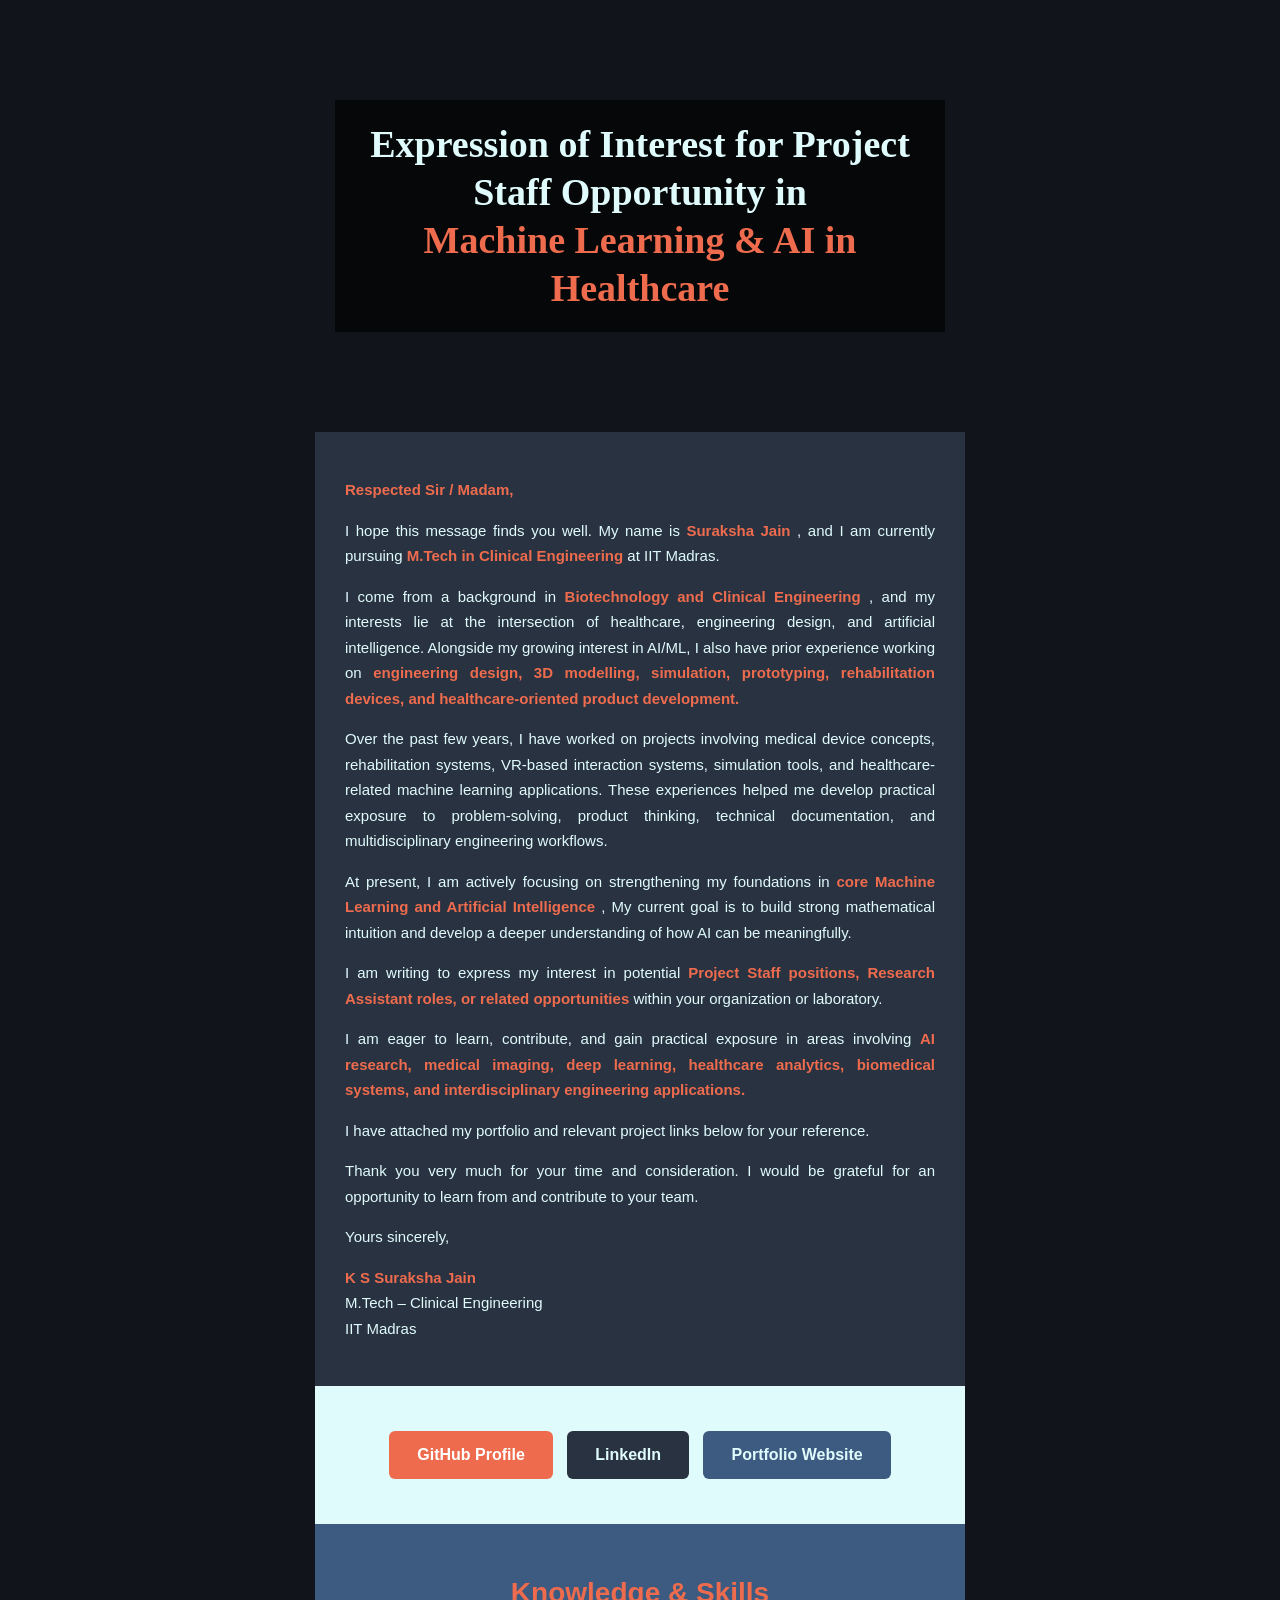
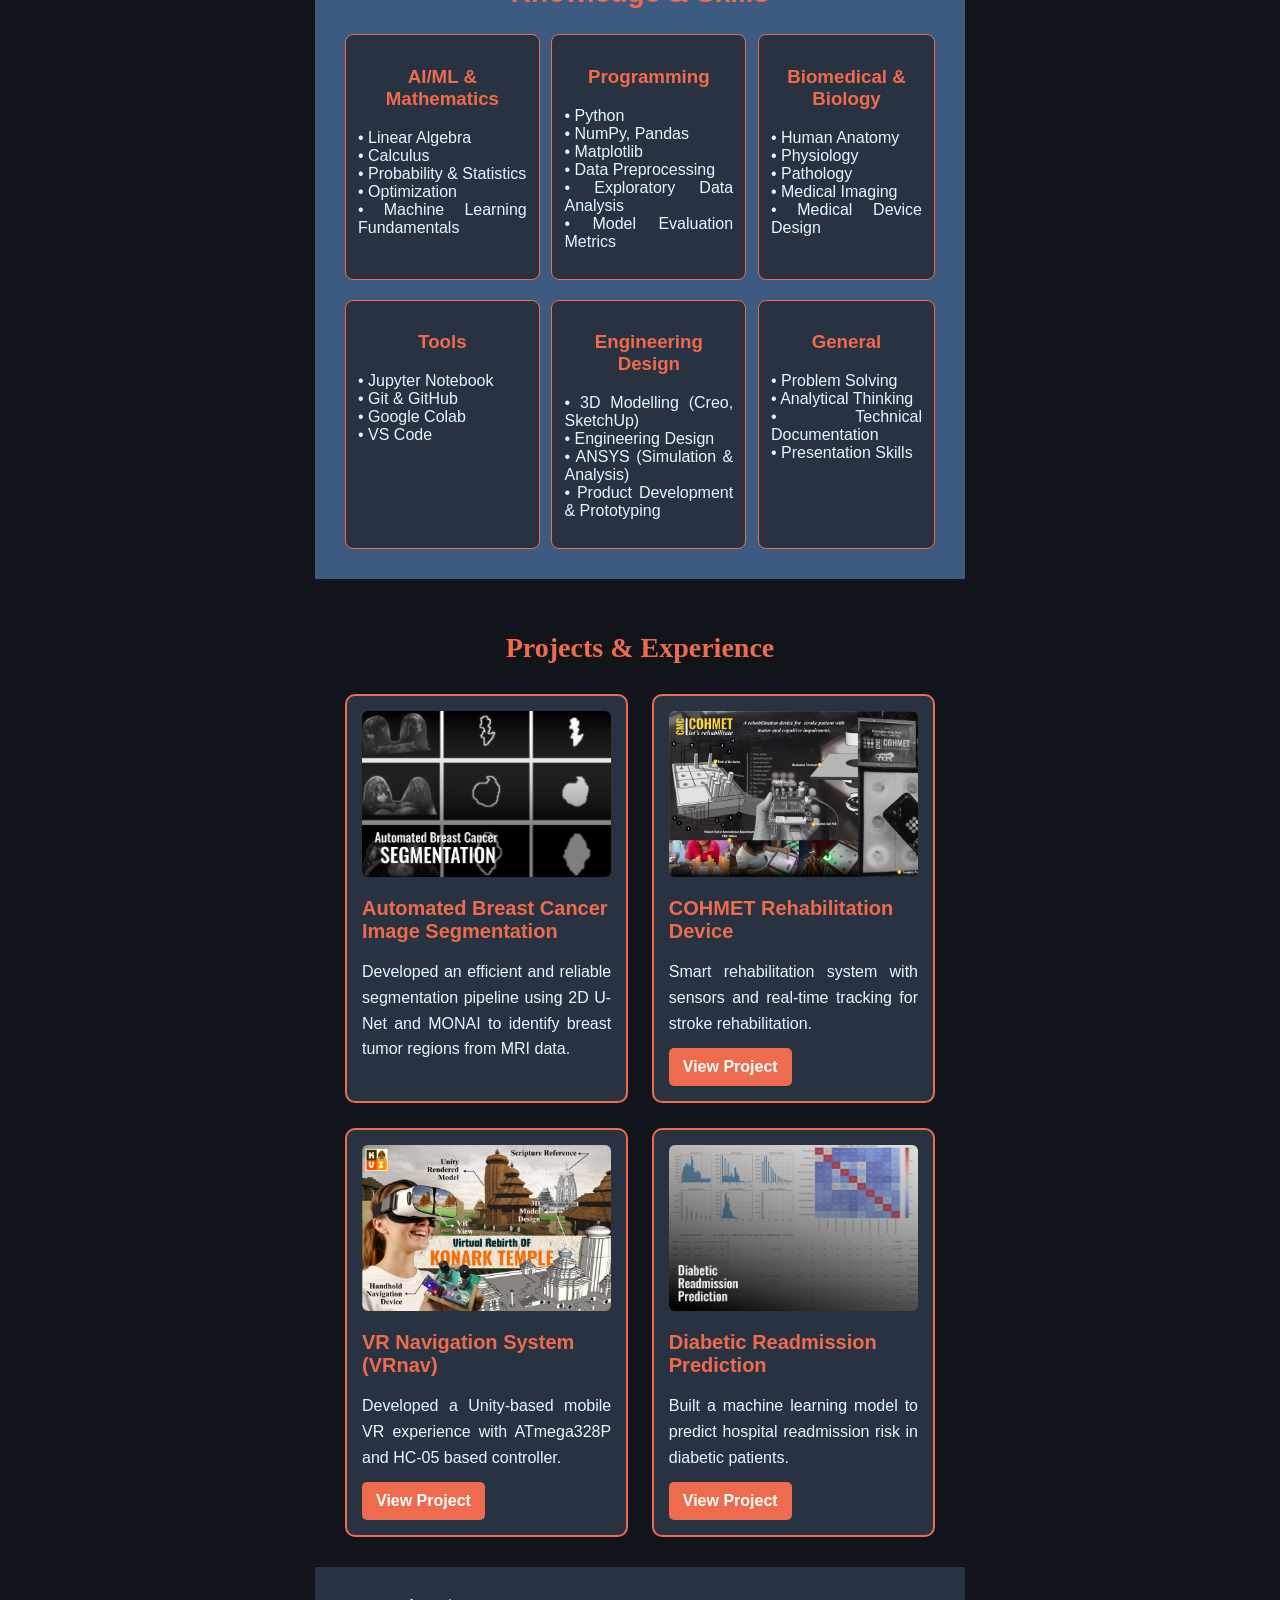
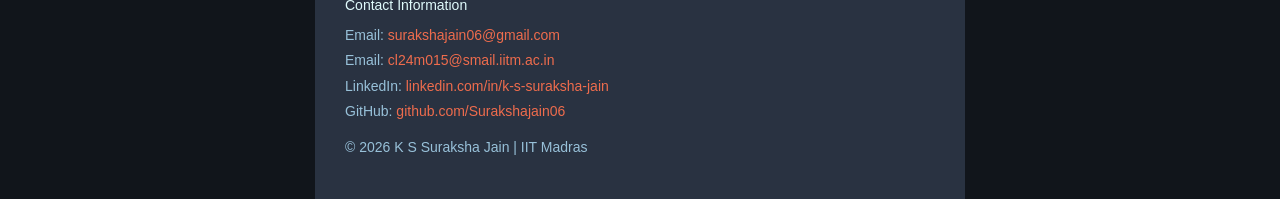
==== mail.html @ e4c126cb "changes made" ====
<!-- EMAIL TEMPLATE FOR SURAKSHA JAIN -->

<!DOCTYPE html>
<html>

<head>
    <meta charset="UTF-8">
    <meta name="viewport" content="width=device-width,initial-scale=1.0">
    <title>Suraksha Jain</title>

    <style>
        @media only screen and (max-width:700px) {

            .hero-text h1 {
                font-size: 24px !important;
                line-height: 32px !important;
                padding: 30px 10px !important;
            }

            .content {
                padding: 15px !important;
            }

            .col,
            .project-col {
                display: block !important;
                width: 100% !important;
                max-width: 100% !important;
                margin-bottom: 20px !important;
            }

            .thumb-img {
                width: 100% !important;
                height: auto !important;
            }
        }

        p {
            text-align: justify;
        }
    </style>

</head>

<body style="margin:0; padding:0; background:#11151b; font-family:Arial, sans-serif;">

    <!-- OUTER -->
    <table width="100%" border="0" cellspacing="0" cellpadding="0" bgcolor="#11151b">

        <tr>
            <td align="center">

                <!-- CONTAINER -->
                <table width="650" border="0" cellspacing="0" cellpadding="0">

                    <!-- HERO -->

                    <tr>

                        <td align="center" valign="middle" style="padding:0;">

                            <div style="
background-image:url('https://images.unsplash.com/photo-1516321318423-f06f85e504b3?q=80&w=1600');
background-size:cover;
background-position:center;
background-repeat:no-repeat;
text-align:center;
padding:100px 20px;
color:#E0FBFC;
">

                                <h1 style="
margin:0;
font-size:38px;
line-height:48px;
font-family:'Times New Roman', Times, serif;
background-color:#000000aa;
padding:20px;
">

                                    Expression of Interest for Project Staff Opportunity in
                                    <br>

                                    <span style="color:#EE6C4D;">
                                        Machine Learning & AI in Healthcare
                                    </span>

                                </h1>

                            </div>

                        </td>

                    </tr>

                    <!-- CONTENT -->

<tr>

    <td style="
background:#293241;
padding:30px;
color:#E0FBFC;
font-size:15px;
line-height:1.7;
" class="content">

        <p>
            <b style="color:#EE6C4D;">
                Respected Sir / Madam,
            </b>
        </p>

        <p>
            I hope this message finds you well.
            My name is
            <b style="color:#EE6C4D;">
                Suraksha Jain
            </b>,
            and I am currently pursuing
            <b style="color:#EE6C4D;">
                M.Tech in Clinical Engineering
            </b>
            at IIT Madras.
        </p>

        <p>
            I come from a background in
            <b style="color:#EE6C4D;">
                Biotechnology and Clinical Engineering
            </b>,
            and my interests lie at the intersection of
            healthcare, engineering design, and artificial intelligence.
            Alongside my growing interest in AI/ML,
            I also have prior experience working on
            <b style="color:#EE6C4D;">
                engineering design, 3D modelling,
                simulation, prototyping,
                rehabilitation devices,
                and healthcare-oriented product development.
            </b>
        </p>

        <p>
            Over the past few years,
            I have worked on projects involving
            medical device concepts,
            rehabilitation systems,
            VR-based interaction systems,
            simulation tools,
            and healthcare-related machine learning applications.
            These experiences helped me develop practical exposure to
            problem-solving,
            product thinking,
            technical documentation,
            and multidisciplinary engineering workflows.
        </p>

        <p>
            At present,
            I am actively focusing on strengthening my foundations in
            <b style="color:#EE6C4D;">
              core Machine Learning and Artificial Intelligence
            </b>,

            </b>
            My current goal is to build strong mathematical intuition
            and develop a deeper understanding of how AI can be
            meaningfully.
        </p>

        <p>
            I am writing to express my interest in potential
            <b style="color:#EE6C4D;">
                Project Staff positions,
                Research Assistant roles,
                or related opportunities
            </b>
            within your organization or laboratory.
        </p>

        <p>
            I am eager to learn,
            contribute,
            and gain practical exposure in areas involving
            <b style="color:#EE6C4D;">
                AI research,
                medical imaging,
                deep learning,
                healthcare analytics,
                biomedical systems,
                and interdisciplinary engineering applications.
            </b>
        </p>

        <p>
            I have attached my portfolio and relevant project links
            below for your reference.
        </p>

        <p>
            Thank you very much for your time and consideration.
            I would be grateful for an opportunity to learn from
            and contribute to your team.
        </p>

        <p>
            Yours sincerely,
        </p>

        <p>
            <strong style="color:#EE6C4D;">
                K S Suraksha Jain
            </strong>
            <br>
            M.Tech – Clinical Engineering
            <br>
            IIT Madras
        </p>

    </td>

</tr>

                    <!-- BUTTONS -->

                    <!-- BUTTON SECTION -->

                    <tr>

                        <td style="
background:#E0FBFC;
padding:40px 20px;
text-align:center;
">

                            <!-- GITHUB -->

                            <a href="https://github.com/Surakshajain06" style="
background:#EE6C4D;
padding:15px 28px;
color:white;
text-decoration:none;
font-weight:bold;
border-radius:6px;
display:inline-block;
margin:5px;
">

                                GitHub Profile

                            </a>

                            <!-- LINKEDIN -->

                            <a href="https://www.linkedin.com/in/k-s-suraksha-jain/" style="
background:#293241;
padding:15px 28px;
color:#E0FBFC;
text-decoration:none;
font-weight:bold;
border-radius:6px;
display:inline-block;
margin:5px;
">

                                LinkedIn

                            </a>

                            <!-- PORTFOLIO WEBSITE -->

                            <a href="https://surakshajain06.github.io/portfolio/" style="
background:#3D5A80;
padding:15px 28px;
color:#E0FBFC;
text-decoration:none;
font-weight:bold;
border-radius:6px;
display:inline-block;
margin:5px;
">

                                Portfolio Website

                            </a>

                        </td>

                    </tr>

                    <!-- SKILLS -->

                    <tr>

                        <td style="
background:#3D5A80;
padding:30px;
color:#E0FBFC;
text-align:center;
">

                            <h2 style="
margin-bottom:25px;
color:#EE6C4D;
font-size:28px;
">

                                Knowledge & Skills

                            </h2>

                            <table width="100%" border="0" cellspacing="0" cellpadding="0">

                                <!-- ROW 1 -->

                                <tr>

                                    <td width="33%" valign="top" class="col" style="
padding:12px;
background:#293241;
border:1px solid #EE6C4D;
border-radius:8px;
">

                                        <h3 style="color:#EE6C4D;">
                                            AI/ML & Mathematics
                                        </h3>

                                        <p>
                                            • Linear Algebra <br>
                                            • Calculus <br>
                                            • Probability & Statistics <br>
                                            • Optimization <br>
                                            • Machine Learning Fundamentals
                                        </p>

                                    </td>

                                    <td width="2%"></td>

                                    <td width="33%" valign="top" class="col" style="
padding:12px;
background:#293241;
border:1px solid #EE6C4D;
border-radius:8px;
">

                                        <h3 style="color:#EE6C4D;">
                                            Programming
                                        </h3>

                                        <p>
                                            • Python <br>
                                            • NumPy, Pandas <br>
                                            • Matplotlib <br>
                                            • Data Preprocessing <br>
                                            • Exploratory Data Analysis <br>
                                            • Model Evaluation Metrics
                                        </p>

                                    </td>

                                    <td width="2%"></td>

                                    <td width="33%" valign="top" class="col" style="
padding:12px;
background:#293241;
border:1px solid #EE6C4D;
border-radius:8px;
">

                                        <h3 style="color:#EE6C4D;">
                                            Biomedical & Biology
                                        </h3>

                                        <p>
                                            • Human Anatomy <br>
                                            • Physiology <br>
                                            • Pathology <br>
                                            • Medical Imaging <br>
                                            • Medical Device Design
                                        </p>

                                    </td>

                                </tr>

                                <tr>
                                    <td colspan="5" height="20"></td>
                                </tr>

                                <!-- ROW 2 -->

                                <tr>

                                    <td width="33%" valign="top" class="col" style="
padding:12px;
background:#293241;
border:1px solid #EE6C4D;
border-radius:8px;
">

                                        <h3 style="color:#EE6C4D;">
                                            Tools
                                        </h3>

                                        <p>
                                            • Jupyter Notebook <br>
                                            • Git & GitHub <br>
                                            • Google Colab <br>
                                            • VS Code
                                        </p>

                                    </td>

                                    <td width="2%"></td>

                                    <td width="33%" valign="top" class="col" style="
padding:12px;
background:#293241;
border:1px solid #EE6C4D;
border-radius:8px;
">

                                        <h3 style="color:#EE6C4D;">
                                            Engineering Design
                                        </h3>

                                        <p>
                                            • 3D Modelling (Creo, SketchUp) <br>
                                            • Engineering Design <br>
                                            • ANSYS (Simulation & Analysis) <br>
                                            • Product Development & Prototyping
                                        </p>

                                    </td>

                                    <td width="2%"></td>

                                    <td width="33%" valign="top" class="col" style="
padding:12px;
background:#293241;
border:1px solid #EE6C4D;
border-radius:8px;
">

                                        <h3 style="color:#EE6C4D;">
                                            General
                                        </h3>

                                        <p>
                                            • Problem Solving <br>
                                            • Analytical Thinking <br>
                                            • Technical Documentation <br>
                                            • Presentation Skills
                                        </p>

                                    </td>

                                </tr>

                            </table>

                        </td>

                    </tr>

                    <!-- PROJECTS -->

                    <tr>

                        <td style="
background:#11151b;
padding:30px;
color:#E0FBFC;
">

                            <h2 style="
text-align:center;
color:#EE6C4D;
margin-bottom:30px;
font-size:28px;
font-family:'Times New Roman', Times, serif;
">

                                Projects & Experience

                            </h2>

                            <table width="100%" border="0" cellspacing="0" cellpadding="0">

                                <!-- ROW 1 -->

                                <tr>

                                    <!-- BREAST CANCER -->

                                    <td width="48%" valign="top" style="
background:#293241;
padding:15px;
border-radius:10px;
border:2px solid #EE6C4D;
" class="project-col">

                                        <img src="https://surakshajain06.github.io/portfolio/images/tn3.png"
                                            class="thumb-img" style="
width:100%;
border-radius:6px;
margin-bottom:10px;
display:block;
">

                                        <h3 style="
color:#EE6C4D;
margin-bottom:10px;
font-size:20px;
">

                                            Automated Breast Cancer Image Segmentation

                                        </h3>

                                        <p style="
color:#E0FBFC;
line-height:1.6;
margin-bottom:12px;
">

                                            Developed an efficient and reliable segmentation
                                            pipeline using 2D U-Net and MONAI to identify
                                            breast tumor regions from MRI data.

                                        </p>

                                    </td>

                                    <td width="4%"></td>

                                    <!-- COHMET -->

                                    <td width="48%" valign="top" style="
background:#293241;
padding:15px;
border-radius:10px;
border:2px solid #EE6C4D;
" class="project-col">

                                        <img src="https://surakshajain06.github.io/portfolio/images/tn1.png"
                                            class="thumb-img" style="
width:100%;
border-radius:6px;
margin-bottom:10px;
display:block;
">

                                        <h3 style="
color:#EE6C4D;
margin-bottom:10px;
font-size:20px;
">

                                            COHMET Rehabilitation Device

                                        </h3>

                                        <p style="
color:#E0FBFC;
line-height:1.6;
margin-bottom:12px;
">

                                            Smart rehabilitation system with sensors and
                                            real-time tracking for stroke rehabilitation.

                                        </p>

                                        <a href="https://github.com/Surakshajain06/COHMET_PVT" style="
background:#EE6C4D;
padding:10px 14px;
color:white;
text-decoration:none;
border-radius:5px;
font-weight:bold;
display:inline-block;
">

                                            View Project

                                        </a>

                                    </td>

                                </tr>

                                <tr>
                                    <td colspan="3" height="25"></td>
                                </tr>

                                <!-- ROW 2 -->

                                <tr>

                                    <!-- VR NAV -->

                                    <td width="48%" valign="top" style="
background:#293241;
padding:15px;
border-radius:10px;
border:2px solid #EE6C4D;
" class="project-col">

                                        <img src="https://surakshajain06.github.io/portfolio/images/tn9.png"
                                            class="thumb-img" style="
width:100%;
border-radius:6px;
margin-bottom:10px;
display:block;
">

                                        <h3 style="
color:#EE6C4D;
margin-bottom:10px;
font-size:20px;
">

                                            VR Navigation System (VRnav)

                                        </h3>

                                        <p style="
color:#E0FBFC;
line-height:1.6;
margin-bottom:12px;
">

                                            Developed a Unity-based mobile VR experience
                                            with ATmega328P and HC-05 based controller.

                                        </p>

                                        <a href="https://konark.netlify.app/" style="
background:#EE6C4D;
padding:10px 14px;
color:white;
text-decoration:none;
border-radius:5px;
font-weight:bold;
display:inline-block;
">

                                            View Project

                                        </a>

                                    </td>

                                    <td width="4%"></td>

                                    <!-- DIABETIC -->

                                    <td width="48%" valign="top" style="
background:#293241;
padding:15px;
border-radius:10px;
border:2px solid #EE6C4D;
" class="project-col">

                                        <img src="https://surakshajain06.github.io/portfolio/images/tn6.png"
                                            class="thumb-img" style="
width:100%;
border-radius:6px;
margin-bottom:10px;
display:block;
">

                                        <h3 style="
color:#EE6C4D;
margin-bottom:10px;
font-size:20px;
">

                                            Diabetic Readmission Prediction

                                        </h3>

                                        <p style="
color:#E0FBFC;
line-height:1.6;
margin-bottom:12px;
">

                                            Built a machine learning model to predict
                                            hospital readmission risk in diabetic patients.

                                        </p>

                                        <a href="https://github.com/Surakshajain06/Diabetic-readmission-prediction-for-high-sensitivity-cleaning"
                                            style="
background:#EE6C4D;
padding:10px 14px;
color:white;
text-decoration:none;
border-radius:5px;
font-weight:bold;
display:inline-block;
">

                                            View Project

                                        </a>

                                    </td>

                                </tr>

                            </table>

                        </td>

                    </tr>

                    <!-- FOOTER -->

                    <tr>

                        <td style="
background:#293241;
padding:30px;
text-align:center;
color:#98C1D9;
font-size:14px;
">

                            <p style="margin:0; color:#E0FBFC;">
                                Contact Information
                            </p>

                            <p style="margin-top:10px; line-height:1.8;">

                                Email:
                                <a href="mailto:surakshajain06@gmail.com" style="color:#EE6C4D; text-decoration:none;">

                                    surakshajain06@gmail.com

                                </a>

                                <br>
                                Email:
                                <a href="mailto:cl24m015@smail.iitm.ac.in" style="color:#EE6C4D; text-decoration:none;">

                                    cl24m015@smail.iitm.ac.in

                                </a>
                                <br>

                                LinkedIn:
                                <a href="https://www.linkedin.com/in/k-s-suraksha-jain/"
                                    style="color:#EE6C4D; text-decoration:none;">

                                    linkedin.com/in/k-s-suraksha-jain

                                </a>

                                <br>

                                GitHub:
                                <a href="https://github.com/Surakshajain06"
                                    style="color:#EE6C4D; text-decoration:none;">

                                    github.com/Surakshajain06

                                </a>

                            </p>

                            <p style="margin-top:15px;">
                                © 2026 K S Suraksha Jain | IIT Madras
                            </p>

                        </td>

                    </tr>

                </table>

            </td>

        </tr>

    </table>

</body>

</html>
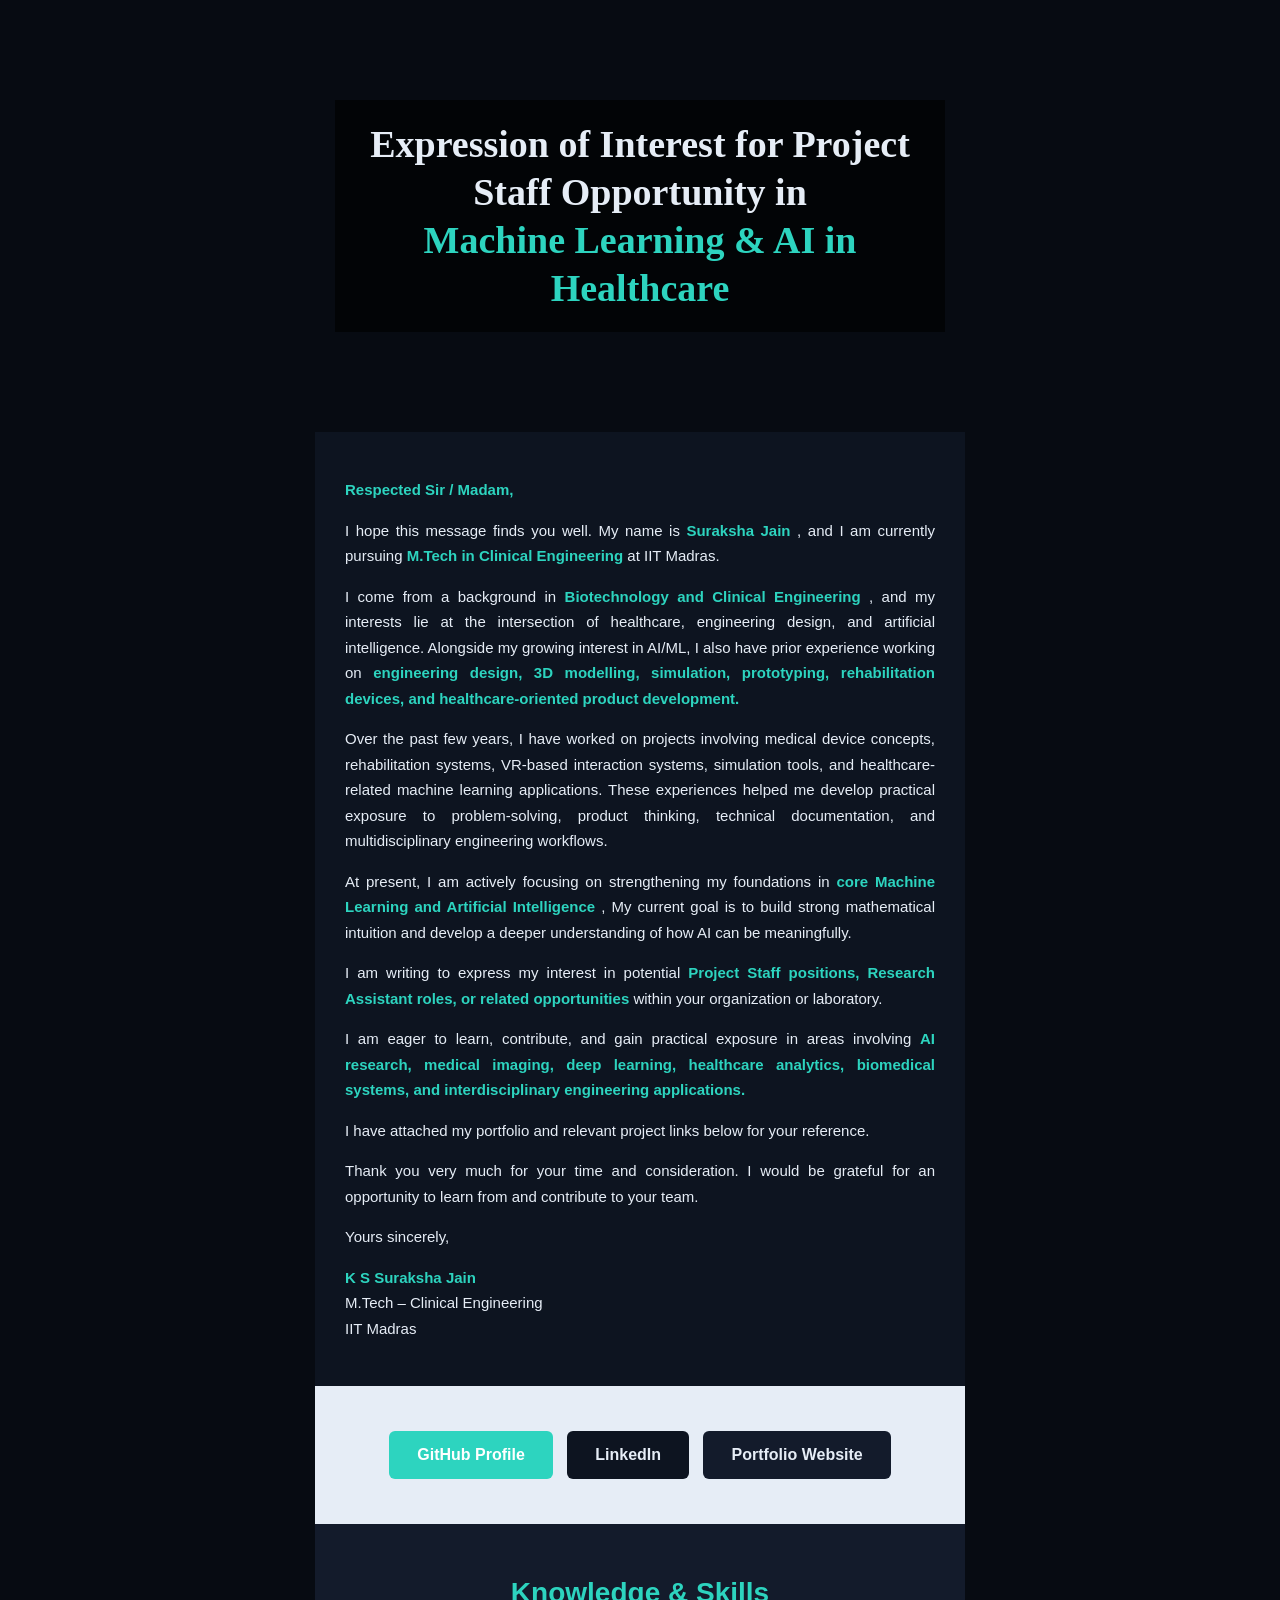
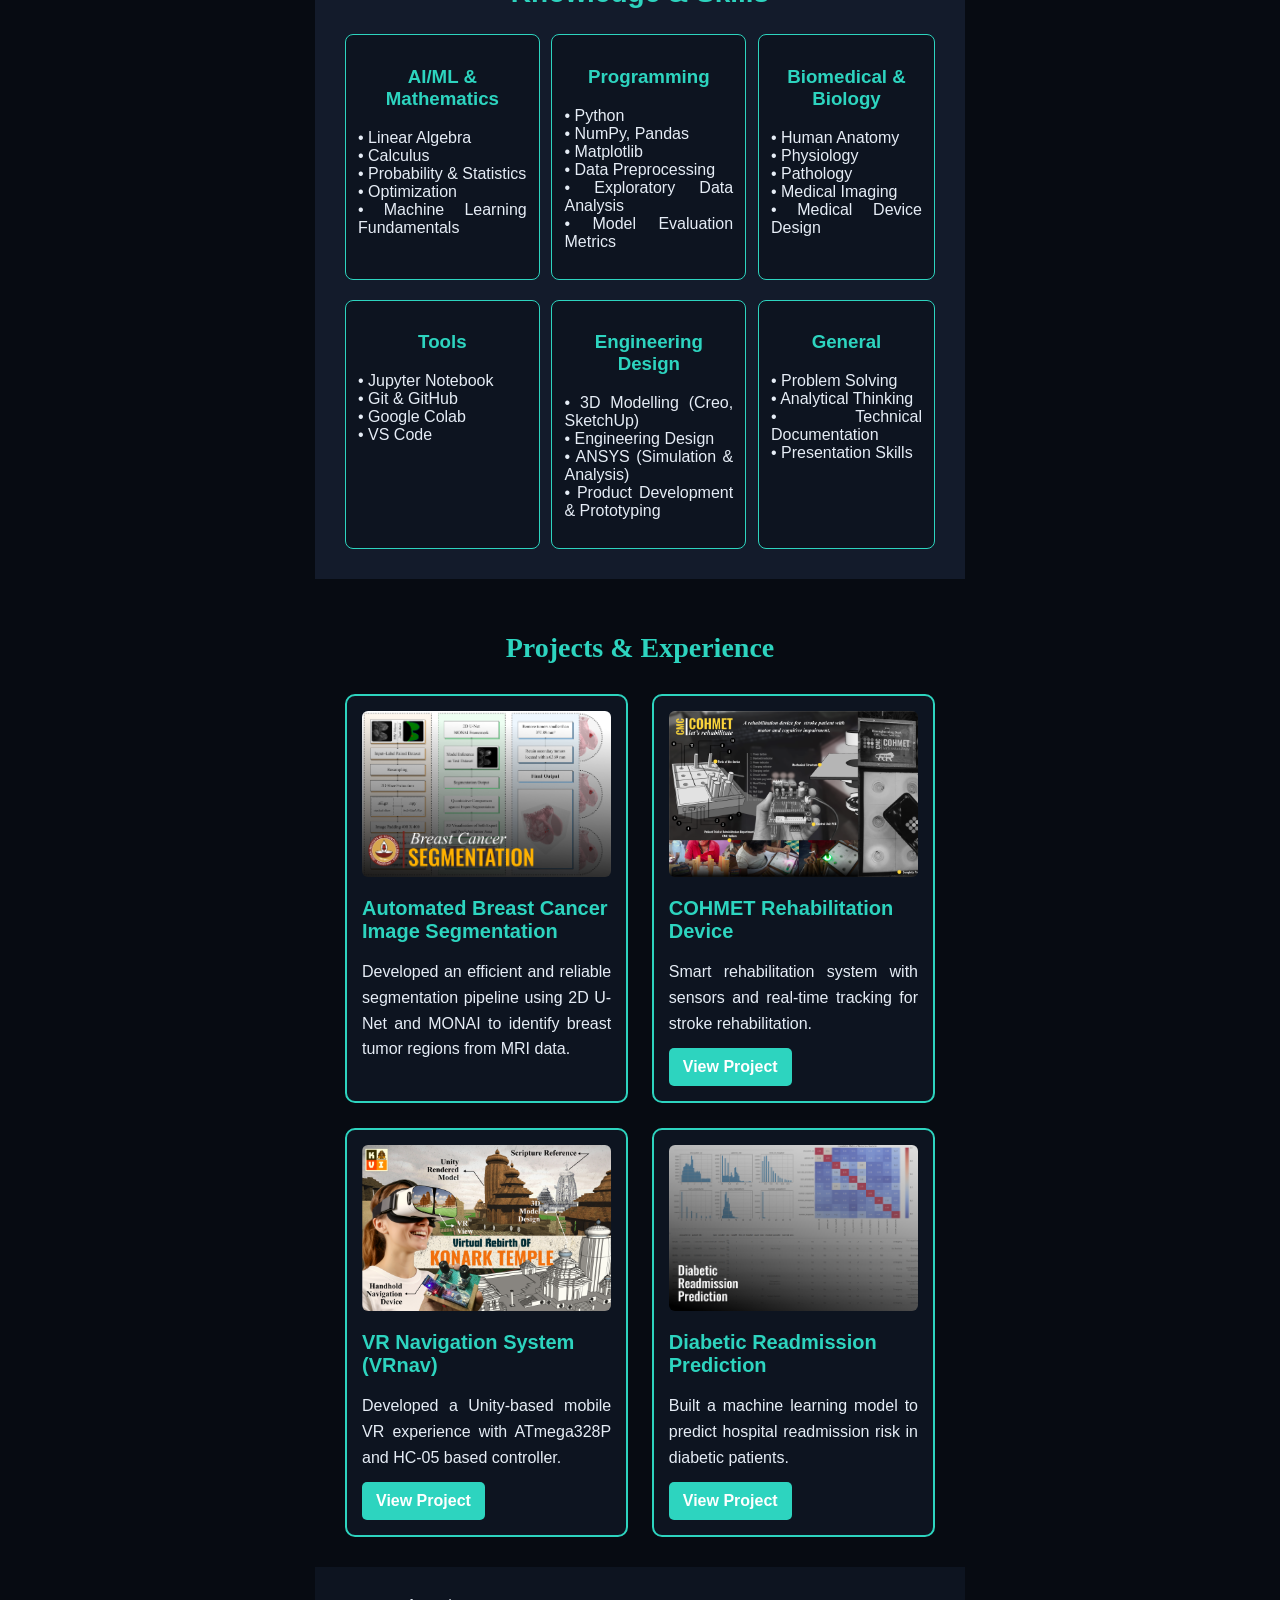
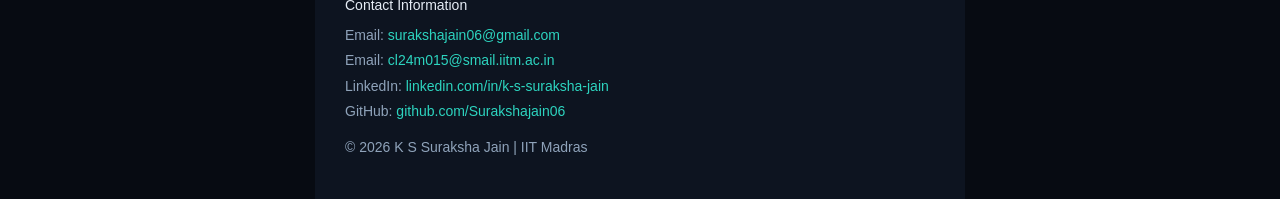
==== commit ec00e1fb: "major UI change" ====
--- a/mail.html
+++ b/mail.html
@@ -42,10 +42,10 @@
 
 </head>
 
-<body style="margin:0; padding:0; background:#11151b; font-family:Arial, sans-serif;">
+<body style="margin:0; padding:0; background:#070B12; font-family:Arial, sans-serif;">
 
     <!-- OUTER -->
-    <table width="100%" border="0" cellspacing="0" cellpadding="0" bgcolor="#11151b">
+    <table width="100%" border="0" cellspacing="0" cellpadding="0" bgcolor="#070B12">
 
         <tr>
             <td align="center">
@@ -66,7 +66,7 @@
 background-repeat:no-repeat;
 text-align:center;
 padding:100px 20px;
-color:#E0FBFC;
+color:#E6EDF6;
 ">
 
                                 <h1 style="
@@ -81,7 +81,7 @@
                                     Expression of Interest for Project Staff Opportunity in
                                     <br>
 
-                                    <span style="color:#EE6C4D;">
+                                    <span style="color:#2DD4BF;">
                                         Machine Learning & AI in Healthcare
                                     </span>
 
@@ -98,15 +98,15 @@
 <tr>
 
     <td style="
-background:#293241;
+background:#0D1420;
 padding:30px;
-color:#E0FBFC;
+color:#E6EDF6;
 font-size:15px;
 line-height:1.7;
 " class="content">
 
         <p>
-            <b style="color:#EE6C4D;">
+            <b style="color:#2DD4BF;">
                 Respected Sir / Madam,
             </b>
         </p>
@@ -114,11 +114,11 @@
         <p>
             I hope this message finds you well.
             My name is
-            <b style="color:#EE6C4D;">
+            <b style="color:#2DD4BF;">
                 Suraksha Jain
             </b>,
             and I am currently pursuing
-            <b style="color:#EE6C4D;">
+            <b style="color:#2DD4BF;">
                 M.Tech in Clinical Engineering
             </b>
             at IIT Madras.
@@ -126,14 +126,14 @@
 
         <p>
             I come from a background in
-            <b style="color:#EE6C4D;">
+            <b style="color:#2DD4BF;">
                 Biotechnology and Clinical Engineering
             </b>,
             and my interests lie at the intersection of
             healthcare, engineering design, and artificial intelligence.
             Alongside my growing interest in AI/ML,
             I also have prior experience working on
-            <b style="color:#EE6C4D;">
+            <b style="color:#2DD4BF;">
                 engineering design, 3D modelling,
                 simulation, prototyping,
                 rehabilitation devices,
@@ -159,7 +159,7 @@
         <p>
             At present,
             I am actively focusing on strengthening my foundations in
-            <b style="color:#EE6C4D;">
+            <b style="color:#2DD4BF;">
               core Machine Learning and Artificial Intelligence
             </b>,
 
@@ -171,7 +171,7 @@
 
         <p>
             I am writing to express my interest in potential
-            <b style="color:#EE6C4D;">
+            <b style="color:#2DD4BF;">
                 Project Staff positions,
                 Research Assistant roles,
                 or related opportunities
@@ -183,7 +183,7 @@
             I am eager to learn,
             contribute,
             and gain practical exposure in areas involving
-            <b style="color:#EE6C4D;">
+            <b style="color:#2DD4BF;">
                 AI research,
                 medical imaging,
                 deep learning,
@@ -209,7 +209,7 @@
         </p>
 
         <p>
-            <strong style="color:#EE6C4D;">
+            <strong style="color:#2DD4BF;">
                 K S Suraksha Jain
             </strong>
             <br>
@@ -229,7 +229,7 @@
                     <tr>
 
                         <td style="
-background:#E0FBFC;
+background:#E6EDF6;
 padding:40px 20px;
 text-align:center;
 ">
@@ -237,7 +237,7 @@
                             <!-- GITHUB -->
 
                             <a href="https://github.com/Surakshajain06" style="
-background:#EE6C4D;
+background:#2DD4BF;
 padding:15px 28px;
 color:white;
 text-decoration:none;
@@ -254,9 +254,9 @@
                             <!-- LINKEDIN -->
 
                             <a href="https://www.linkedin.com/in/k-s-suraksha-jain/" style="
-background:#293241;
+background:#0D1420;
 padding:15px 28px;
-color:#E0FBFC;
+color:#E6EDF6;
 text-decoration:none;
 font-weight:bold;
 border-radius:6px;
@@ -271,9 +271,9 @@
                             <!-- PORTFOLIO WEBSITE -->
 
                             <a href="https://surakshajain06.github.io/portfolio/" style="
-background:#3D5A80;
+background:#131B2B;
 padding:15px 28px;
-color:#E0FBFC;
+color:#E6EDF6;
 text-decoration:none;
 font-weight:bold;
 border-radius:6px;
@@ -294,15 +294,15 @@
                     <tr>
 
                         <td style="
-background:#3D5A80;
+background:#131B2B;
 padding:30px;
-color:#E0FBFC;
+color:#E6EDF6;
 text-align:center;
 ">
 
                             <h2 style="
 margin-bottom:25px;
-color:#EE6C4D;
+color:#2DD4BF;
 font-size:28px;
 ">
 
@@ -318,12 +318,12 @@
 
                                     <td width="33%" valign="top" class="col" style="
 padding:12px;
-background:#293241;
-border:1px solid #EE6C4D;
+background:#0D1420;
+border:1px solid #2DD4BF;
 border-radius:8px;
 ">
 
-                                        <h3 style="color:#EE6C4D;">
+                                        <h3 style="color:#2DD4BF;">
                                             AI/ML & Mathematics
                                         </h3>
 
@@ -341,12 +341,12 @@
 
                                     <td width="33%" valign="top" class="col" style="
 padding:12px;
-background:#293241;
-border:1px solid #EE6C4D;
+background:#0D1420;
+border:1px solid #2DD4BF;
 border-radius:8px;
 ">
 
-                                        <h3 style="color:#EE6C4D;">
+                                        <h3 style="color:#2DD4BF;">
                                             Programming
                                         </h3>
 
@@ -365,12 +365,12 @@
 
                                     <td width="33%" valign="top" class="col" style="
 padding:12px;
-background:#293241;
-border:1px solid #EE6C4D;
+background:#0D1420;
+border:1px solid #2DD4BF;
 border-radius:8px;
 ">
 
-                                        <h3 style="color:#EE6C4D;">
+                                        <h3 style="color:#2DD4BF;">
                                             Biomedical & Biology
                                         </h3>
 
@@ -396,12 +396,12 @@
 
                                     <td width="33%" valign="top" class="col" style="
 padding:12px;
-background:#293241;
-border:1px solid #EE6C4D;
+background:#0D1420;
+border:1px solid #2DD4BF;
 border-radius:8px;
 ">
 
-                                        <h3 style="color:#EE6C4D;">
+                                        <h3 style="color:#2DD4BF;">
                                             Tools
                                         </h3>
 
@@ -418,12 +418,12 @@
 
                                     <td width="33%" valign="top" class="col" style="
 padding:12px;
-background:#293241;
-border:1px solid #EE6C4D;
+background:#0D1420;
+border:1px solid #2DD4BF;
 border-radius:8px;
 ">
 
-                                        <h3 style="color:#EE6C4D;">
+                                        <h3 style="color:#2DD4BF;">
                                             Engineering Design
                                         </h3>
 
@@ -440,12 +440,12 @@
 
                                     <td width="33%" valign="top" class="col" style="
 padding:12px;
-background:#293241;
-border:1px solid #EE6C4D;
+background:#0D1420;
+border:1px solid #2DD4BF;
 border-radius:8px;
 ">
 
-                                        <h3 style="color:#EE6C4D;">
+                                        <h3 style="color:#2DD4BF;">
                                             General
                                         </h3>
 
@@ -471,14 +471,14 @@
                     <tr>
 
                         <td style="
-background:#11151b;
+background:#070B12;
 padding:30px;
-color:#E0FBFC;
+color:#E6EDF6;
 ">
 
                             <h2 style="
 text-align:center;
-color:#EE6C4D;
+color:#2DD4BF;
 margin-bottom:30px;
 font-size:28px;
 font-family:'Times New Roman', Times, serif;
@@ -497,10 +497,10 @@
                                     <!-- BREAST CANCER -->
 
                                     <td width="48%" valign="top" style="
-background:#293241;
+background:#0D1420;
 padding:15px;
 border-radius:10px;
-border:2px solid #EE6C4D;
+border:2px solid #2DD4BF;
 " class="project-col">
 
                                         <img src="https://surakshajain06.github.io/portfolio/images/tn3.png"
@@ -512,7 +512,7 @@
 ">
 
                                         <h3 style="
-color:#EE6C4D;
+color:#2DD4BF;
 margin-bottom:10px;
 font-size:20px;
 ">
@@ -522,7 +522,7 @@
                                         </h3>
 
                                         <p style="
-color:#E0FBFC;
+color:#E6EDF6;
 line-height:1.6;
 margin-bottom:12px;
 ">
@@ -540,10 +540,10 @@
                                     <!-- COHMET -->
 
                                     <td width="48%" valign="top" style="
-background:#293241;
+background:#0D1420;
 padding:15px;
 border-radius:10px;
-border:2px solid #EE6C4D;
+border:2px solid #2DD4BF;
 " class="project-col">
 
                                         <img src="https://surakshajain06.github.io/portfolio/images/tn1.png"
@@ -555,7 +555,7 @@
 ">
 
                                         <h3 style="
-color:#EE6C4D;
+color:#2DD4BF;
 margin-bottom:10px;
 font-size:20px;
 ">
@@ -565,7 +565,7 @@
                                         </h3>
 
                                         <p style="
-color:#E0FBFC;
+color:#E6EDF6;
 line-height:1.6;
 margin-bottom:12px;
 ">
@@ -576,7 +576,7 @@
                                         </p>
 
                                         <a href="https://github.com/Surakshajain06/COHMET_PVT" style="
-background:#EE6C4D;
+background:#2DD4BF;
 padding:10px 14px;
 color:white;
 text-decoration:none;
@@ -604,10 +604,10 @@
                                     <!-- VR NAV -->
 
                                     <td width="48%" valign="top" style="
-background:#293241;
+background:#0D1420;
 padding:15px;
 border-radius:10px;
-border:2px solid #EE6C4D;
+border:2px solid #2DD4BF;
 " class="project-col">
 
                                         <img src="https://surakshajain06.github.io/portfolio/images/tn9.png"
@@ -619,7 +619,7 @@
 ">
 
                                         <h3 style="
-color:#EE6C4D;
+color:#2DD4BF;
 margin-bottom:10px;
 font-size:20px;
 ">
@@ -629,7 +629,7 @@
                                         </h3>
 
                                         <p style="
-color:#E0FBFC;
+color:#E6EDF6;
 line-height:1.6;
 margin-bottom:12px;
 ">
@@ -640,7 +640,7 @@
                                         </p>
 
                                         <a href="https://konark.netlify.app/" style="
-background:#EE6C4D;
+background:#2DD4BF;
 padding:10px 14px;
 color:white;
 text-decoration:none;
@@ -660,10 +660,10 @@
                                     <!-- DIABETIC -->
 
                                     <td width="48%" valign="top" style="
-background:#293241;
+background:#0D1420;
 padding:15px;
 border-radius:10px;
-border:2px solid #EE6C4D;
+border:2px solid #2DD4BF;
 " class="project-col">
 
                                         <img src="https://surakshajain06.github.io/portfolio/images/tn6.png"
@@ -675,7 +675,7 @@
 ">
 
                                         <h3 style="
-color:#EE6C4D;
+color:#2DD4BF;
 margin-bottom:10px;
 font-size:20px;
 ">
@@ -685,7 +685,7 @@
                                         </h3>
 
                                         <p style="
-color:#E0FBFC;
+color:#E6EDF6;
 line-height:1.6;
 margin-bottom:12px;
 ">
@@ -697,7 +697,7 @@
 
                                         <a href="https://github.com/Surakshajain06/Diabetic-readmission-prediction-for-high-sensitivity-cleaning"
                                             style="
-background:#EE6C4D;
+background:#2DD4BF;
 padding:10px 14px;
 color:white;
 text-decoration:none;
@@ -725,21 +725,21 @@
                     <tr>
 
                         <td style="
-background:#293241;
+background:#0D1420;
 padding:30px;
 text-align:center;
-color:#98C1D9;
+color:#8FA3BA;
 font-size:14px;
 ">
 
-                            <p style="margin:0; color:#E0FBFC;">
+                            <p style="margin:0; color:#E6EDF6;">
                                 Contact Information
                             </p>
 
                             <p style="margin-top:10px; line-height:1.8;">
 
                                 Email:
-                                <a href="mailto:surakshajain06@gmail.com" style="color:#EE6C4D; text-decoration:none;">
+                                <a href="mailto:surakshajain06@gmail.com" style="color:#2DD4BF; text-decoration:none;">
 
                                     surakshajain06@gmail.com
 
@@ -747,7 +747,7 @@
 
                                 <br>
                                 Email:
-                                <a href="mailto:cl24m015@smail.iitm.ac.in" style="color:#EE6C4D; text-decoration:none;">
+                                <a href="mailto:cl24m015@smail.iitm.ac.in" style="color:#2DD4BF; text-decoration:none;">
 
                                     cl24m015@smail.iitm.ac.in
 
@@ -756,7 +756,7 @@
 
                                 LinkedIn:
                                 <a href="https://www.linkedin.com/in/k-s-suraksha-jain/"
-                                    style="color:#EE6C4D; text-decoration:none;">
+                                    style="color:#2DD4BF; text-decoration:none;">
 
                                     linkedin.com/in/k-s-suraksha-jain
 
@@ -766,7 +766,7 @@
 
                                 GitHub:
                                 <a href="https://github.com/Surakshajain06"
-                                    style="color:#EE6C4D; text-decoration:none;">
+                                    style="color:#2DD4BF; text-decoration:none;">
 
                                     github.com/Surakshajain06
 
